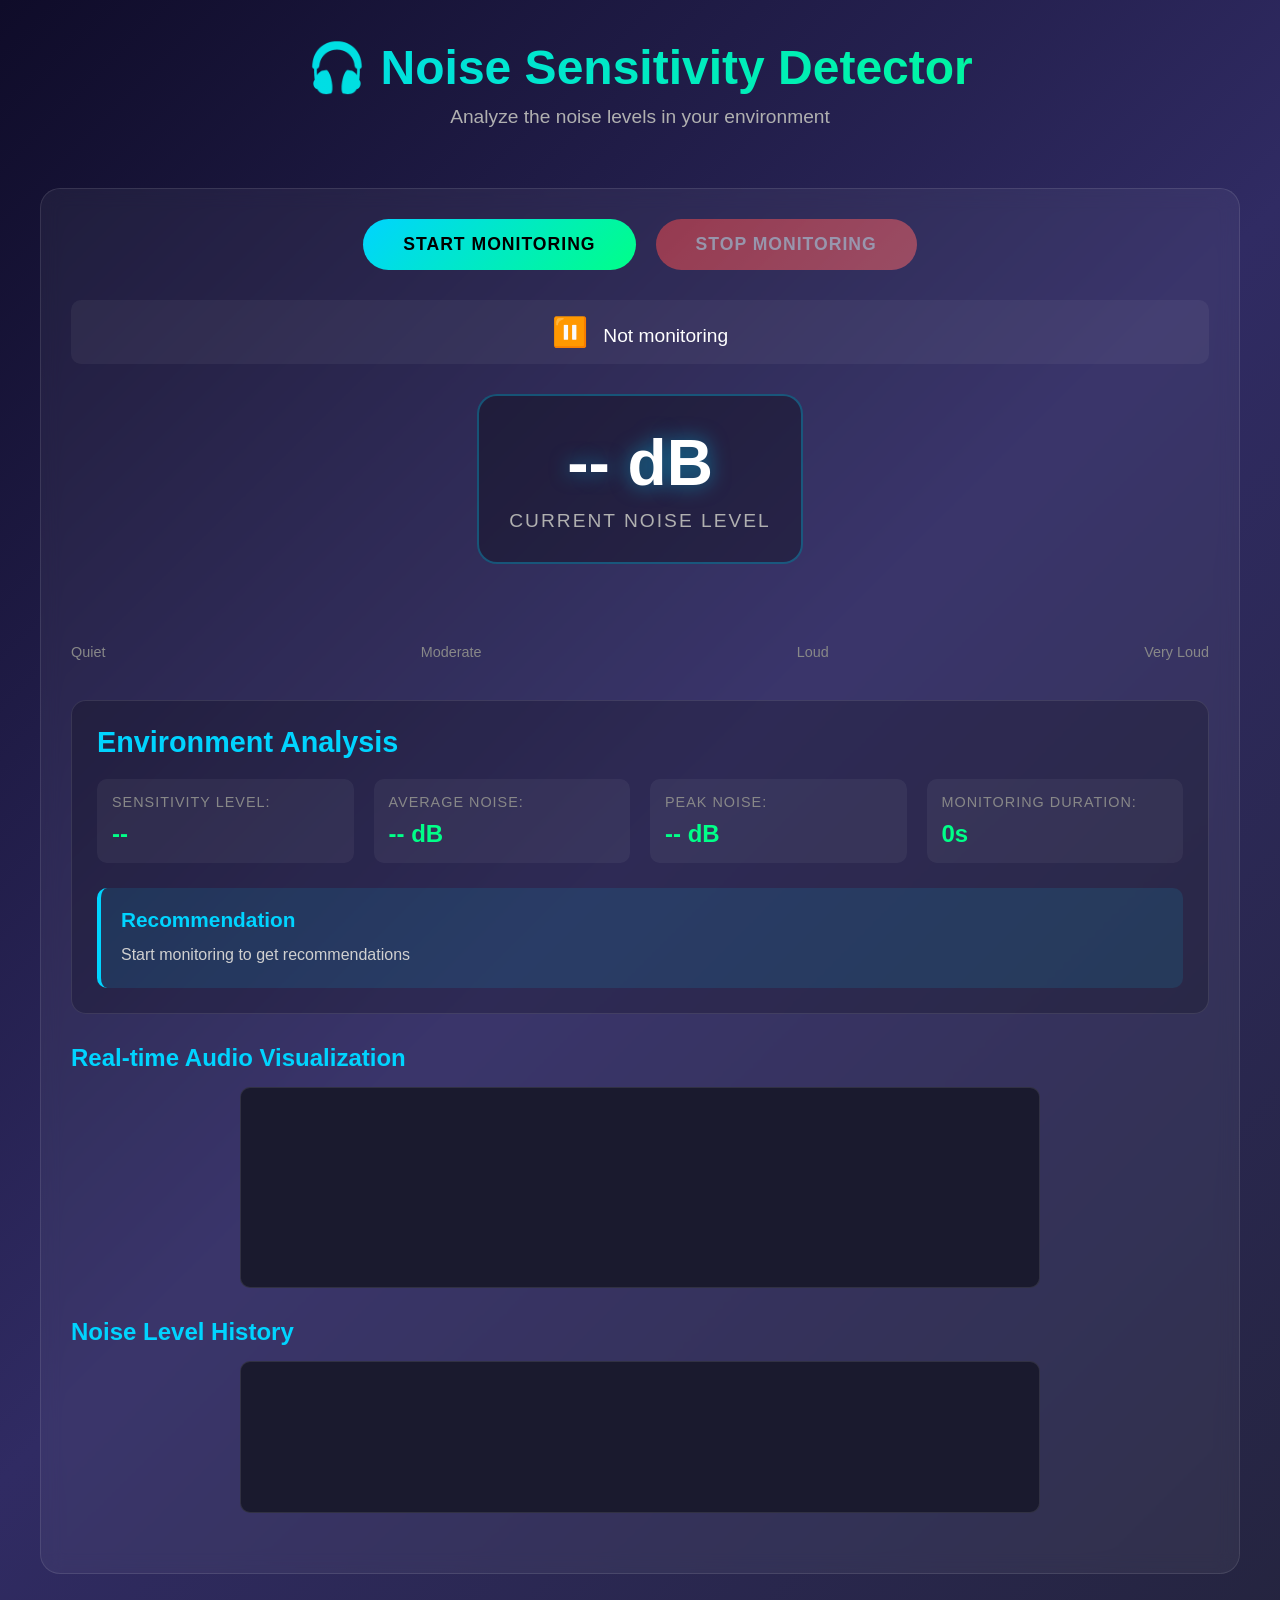
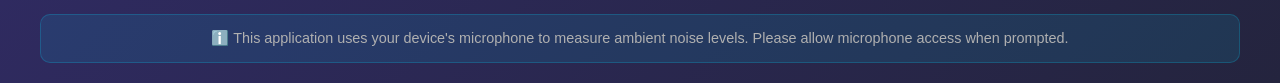
==== index.html @ a0c00eea "Add Noise Sensitivity Detector web application Created a comprehensive web application that measures" ====
<!DOCTYPE html>
<html lang="en">
<head>
    <meta charset="UTF-8">
    <meta name="viewport" content="width=device-width, initial-scale=1.0">
    <title>Noise Sensitivity Detector</title>
    <link rel="stylesheet" href="styles.css">
</head>
<body>
    <div class="container">
        <header>
            <h1>🎧 Noise Sensitivity Detector</h1>
            <p class="subtitle">Analyze the noise levels in your environment</p>
        </header>

        <div class="main-content">
            <!-- Control Panel -->
            <div class="control-panel">
                <button id="startBtn" class="btn btn-primary">Start Monitoring</button>
                <button id="stopBtn" class="btn btn-secondary" disabled>Stop Monitoring</button>
            </div>

            <!-- Status Indicator -->
            <div id="status" class="status">
                <span class="status-icon">⏸️</span>
                <span id="statusText">Not monitoring</span>
            </div>

            <!-- Current Noise Level Display -->
            <div class="noise-display">
                <div class="decibel-meter">
                    <div class="decibel-value" id="decibelValue">-- dB</div>
                    <div class="decibel-label">Current Noise Level</div>
                </div>
            </div>

            <!-- Visual Meter -->
            <div class="meter-container">
                <div class="meter-bar" id="meterBar"></div>
                <div class="meter-labels">
                    <span>Quiet</span>
                    <span>Moderate</span>
                    <span>Loud</span>
                    <span>Very Loud</span>
                </div>
            </div>

            <!-- Sensitivity Analysis -->
            <div class="analysis-panel" id="analysisPanel">
                <h2>Environment Analysis</h2>
                <div class="analysis-content">
                    <div class="analysis-item">
                        <span class="analysis-label">Sensitivity Level:</span>
                        <span id="sensitivityLevel" class="analysis-value">--</span>
                    </div>
                    <div class="analysis-item">
                        <span class="analysis-label">Average Noise:</span>
                        <span id="avgNoise" class="analysis-value">-- dB</span>
                    </div>
                    <div class="analysis-item">
                        <span class="analysis-label">Peak Noise:</span>
                        <span id="peakNoise" class="analysis-value">-- dB</span>
                    </div>
                    <div class="analysis-item">
                        <span class="analysis-label">Monitoring Duration:</span>
                        <span id="duration" class="analysis-value">0s</span>
                    </div>
                </div>
                <div class="recommendation" id="recommendation">
                    <h3>Recommendation</h3>
                    <p id="recommendationText">Start monitoring to get recommendations</p>
                </div>
            </div>

            <!-- Real-time Waveform Visualization -->
            <div class="visualization-panel">
                <h2>Real-time Audio Visualization</h2>
                <canvas id="waveformCanvas" width="800" height="200"></canvas>
            </div>

            <!-- Noise History Chart -->
            <div class="history-panel">
                <h2>Noise Level History</h2>
                <canvas id="historyCanvas" width="800" height="150"></canvas>
            </div>
        </div>

        <footer>
            <p class="info">
                ℹ️ This application uses your device's microphone to measure ambient noise levels.
                Please allow microphone access when prompted.
            </p>
        </footer>
    </div>

    <script src="app.js"></script>
</body>
</html>
---- styles.css ----
* {
    margin: 0;
    padding: 0;
    box-sizing: border-box;
}

body {
    font-family: 'Segoe UI', Tahoma, Geneva, Verdana, sans-serif;
    background: linear-gradient(135deg, #0f0c29, #302b63, #24243e);
    color: #ffffff;
    min-height: 100vh;
    padding: 20px;
}

.container {
    max-width: 1200px;
    margin: 0 auto;
}

header {
    text-align: center;
    margin-bottom: 40px;
    padding: 20px;
}

h1 {
    font-size: 3em;
    margin-bottom: 10px;
    background: linear-gradient(90deg, #00d4ff, #00ff88);
    -webkit-background-clip: text;
    -webkit-text-fill-color: transparent;
    background-clip: text;
}

.subtitle {
    font-size: 1.2em;
    color: #b0b0b0;
}

.main-content {
    background: rgba(255, 255, 255, 0.05);
    border-radius: 20px;
    padding: 30px;
    backdrop-filter: blur(10px);
    border: 1px solid rgba(255, 255, 255, 0.1);
}

/* Control Panel */
.control-panel {
    display: flex;
    justify-content: center;
    gap: 20px;
    margin-bottom: 30px;
}

.btn {
    padding: 15px 40px;
    font-size: 1.1em;
    border: none;
    border-radius: 50px;
    cursor: pointer;
    font-weight: 600;
    transition: all 0.3s ease;
    text-transform: uppercase;
    letter-spacing: 1px;
}

.btn-primary {
    background: linear-gradient(135deg, #00d4ff, #00ff88);
    color: #000;
}

.btn-primary:hover:not(:disabled) {
    transform: translateY(-2px);
    box-shadow: 0 10px 30px rgba(0, 212, 255, 0.4);
}

.btn-secondary {
    background: linear-gradient(135deg, #ff4d4d, #ff6b6b);
    color: #fff;
}

.btn-secondary:hover:not(:disabled) {
    transform: translateY(-2px);
    box-shadow: 0 10px 30px rgba(255, 77, 77, 0.4);
}

.btn:disabled {
    opacity: 0.5;
    cursor: not-allowed;
}

/* Status Indicator */
.status {
    text-align: center;
    margin-bottom: 30px;
    padding: 15px;
    background: rgba(255, 255, 255, 0.05);
    border-radius: 10px;
    font-size: 1.2em;
}

.status-icon {
    margin-right: 10px;
    font-size: 1.5em;
}

/* Noise Display */
.noise-display {
    display: flex;
    justify-content: center;
    margin-bottom: 30px;
}

.decibel-meter {
    text-align: center;
    padding: 30px;
    background: rgba(0, 0, 0, 0.3);
    border-radius: 20px;
    border: 2px solid rgba(0, 212, 255, 0.3);
}

.decibel-value {
    font-size: 4em;
    font-weight: bold;
    margin-bottom: 10px;
    text-shadow: 0 0 20px rgba(0, 212, 255, 0.5);
}

.decibel-label {
    font-size: 1.2em;
    color: #b0b0b0;
    text-transform: uppercase;
    letter-spacing: 2px;
}

/* Visual Meter */
.meter-container {
    margin-bottom: 40px;
}

.meter-bar {
    height: 40px;
    background: linear-gradient(90deg, #4ade80, #22c55e);
    border-radius: 20px;
    transition: width 0.1s ease;
    width: 0%;
    box-shadow: 0 0 20px rgba(74, 222, 128, 0.5);
    position: relative;
}

.meter-labels {
    display: flex;
    justify-content: space-between;
    margin-top: 10px;
    font-size: 0.9em;
    color: #888;
}

/* Analysis Panel */
.analysis-panel {
    background: rgba(0, 0, 0, 0.2);
    border-radius: 15px;
    padding: 25px;
    margin-bottom: 30px;
    border: 1px solid rgba(255, 255, 255, 0.1);
}

.analysis-panel h2 {
    font-size: 1.8em;
    margin-bottom: 20px;
    color: #00d4ff;
}

.analysis-content {
    display: grid;
    grid-template-columns: repeat(auto-fit, minmax(200px, 1fr));
    gap: 20px;
    margin-bottom: 25px;
}

.analysis-item {
    background: rgba(255, 255, 255, 0.05);
    padding: 15px;
    border-radius: 10px;
    display: flex;
    flex-direction: column;
    gap: 10px;
}

.analysis-label {
    font-size: 0.9em;
    color: #888;
    text-transform: uppercase;
    letter-spacing: 1px;
}

.analysis-value {
    font-size: 1.5em;
    font-weight: bold;
    color: #00ff88;
}

.recommendation {
    background: rgba(0, 212, 255, 0.1);
    border-left: 4px solid #00d4ff;
    padding: 20px;
    border-radius: 10px;
}

.recommendation h3 {
    font-size: 1.3em;
    margin-bottom: 10px;
    color: #00d4ff;
}

.recommendation p {
    line-height: 1.6;
    color: #d0d0d0;
}

/* Visualization Panel */
.visualization-panel,
.history-panel {
    margin-bottom: 30px;
}

.visualization-panel h2,
.history-panel h2 {
    font-size: 1.5em;
    margin-bottom: 15px;
    color: #00d4ff;
}

canvas {
    width: 100%;
    max-width: 800px;
    height: auto;
    border-radius: 10px;
    background: #1a1a2e;
    display: block;
    margin: 0 auto;
    border: 1px solid rgba(255, 255, 255, 0.1);
}

/* Footer */
footer {
    margin-top: 40px;
    text-align: center;
}

.info {
    background: rgba(0, 212, 255, 0.1);
    padding: 15px;
    border-radius: 10px;
    color: #b0b0b0;
    font-size: 0.9em;
    border: 1px solid rgba(0, 212, 255, 0.2);
}

/* Responsive Design */
@media (max-width: 768px) {
    h1 {
        font-size: 2em;
    }

    .control-panel {
        flex-direction: column;
    }

    .btn {
        width: 100%;
    }

    .decibel-value {
        font-size: 3em;
    }

    .analysis-content {
        grid-template-columns: 1fr;
    }

    canvas {
        width: 100%;
    }
}

/* Animations */
@keyframes pulse {
    0%, 100% {
        opacity: 1;
    }
    50% {
        opacity: 0.5;
    }
}

.status-icon {
    animation: pulse 2s ease-in-out infinite;
}

/* Smooth transitions */
* {
    transition: background-color 0.3s ease;
}
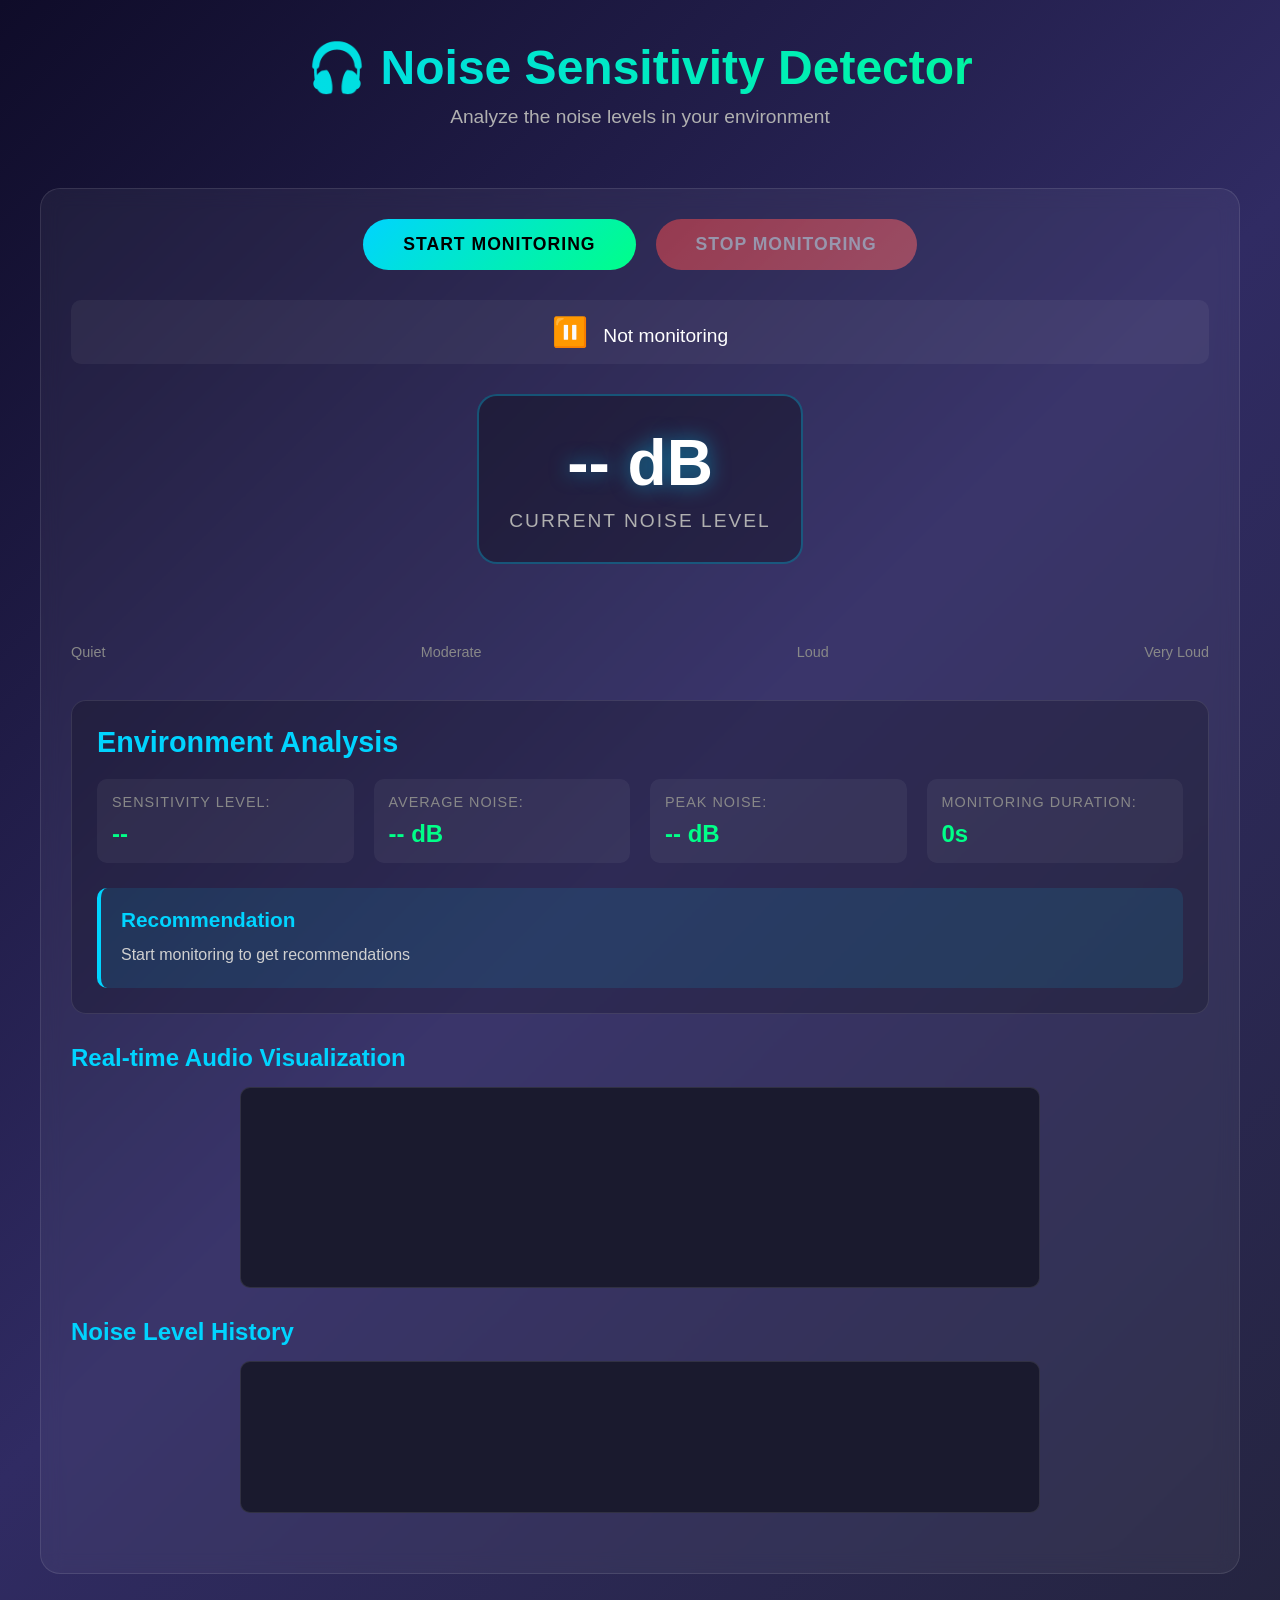
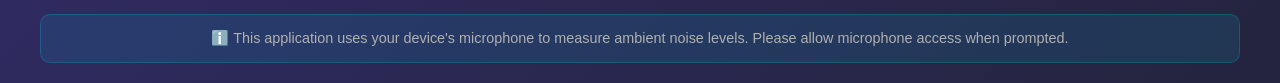
==== commit bd610b47: "Add speech recognition and dynamic word display feature Major enhancements to the Noise Sensitivity " ====
--- a/index.html
+++ b/index.html
@@ -4,9 +4,18 @@
     <meta charset="UTF-8">
     <meta name="viewport" content="width=device-width, initial-scale=1.0">
     <title>Noise Sensitivity Detector</title>
+    <link rel="preconnect" href="https://fonts.googleapis.com">
+    <link rel="preconnect" href="https://fonts.gstatic.com" crossorigin>
+    <link href="https://fonts.googleapis.com/css2?family=Barrio&display=swap" rel="stylesheet">
     <link rel="stylesheet" href="styles.css">
 </head>
 <body>
+    <!-- Background Image Container -->
+    <div class="background-container" id="backgroundContainer"></div>
+
+    <!-- Detected Word Display -->
+    <div class="word-display" id="wordDisplay"></div>
+
     <div class="container">
         <header>
             <h1>🎧 Noise Sensitivity Detector</h1>
--- a/styles.css
+++ b/styles.css
@@ -303,3 +303,82 @@
 * {
     transition: background-color 0.3s ease;
 }
+
+/* Background Container */
+.background-container {
+    position: fixed;
+    top: 0;
+    left: 0;
+    width: 100%;
+    height: 100%;
+    z-index: -1;
+    background-size: cover;
+    background-position: center;
+    background-repeat: no-repeat;
+    transition: background-image 1s ease-in-out;
+    opacity: 0.3;
+}
+
+/* Word Display Container */
+.word-display {
+    position: fixed;
+    top: 0;
+    left: 0;
+    width: 100%;
+    height: 100%;
+    pointer-events: none;
+    z-index: 1000;
+    overflow: hidden;
+}
+
+/* Detected Word Styling */
+.detected-word {
+    position: absolute;
+    font-family: 'Barrio', cursive;
+    font-weight: bold;
+    color: #ffffff;
+    text-shadow:
+        0 0 10px rgba(0, 212, 255, 0.8),
+        0 0 20px rgba(0, 212, 255, 0.6),
+        0 0 30px rgba(0, 212, 255, 0.4),
+        3px 3px 10px rgba(0, 0, 0, 0.8);
+    opacity: 0;
+    transform: scale(0.5);
+    transition: opacity 0.5s ease, transform 0.5s ease;
+    text-transform: uppercase;
+    letter-spacing: 2px;
+    -webkit-text-stroke: 2px rgba(0, 0, 0, 0.5);
+}
+
+/* Fade In Animation */
+.detected-word.fade-in {
+    opacity: 1;
+    transform: scale(1);
+}
+
+/* Fade Out Animation */
+.detected-word.fade-out {
+    opacity: 0;
+    transform: scale(0.8);
+    transition: opacity 2s ease, transform 2s ease;
+}
+
+/* Container positioning */
+.container {
+    position: relative;
+    z-index: 10;
+}
+
+/* Adjust body for layering */
+body {
+    position: relative;
+    overflow-x: hidden;
+}
+
+/* Enhanced responsive design for word display */
+@media (max-width: 768px) {
+    .detected-word {
+        max-width: 80%;
+        font-size: 2em !important;
+    }
+}
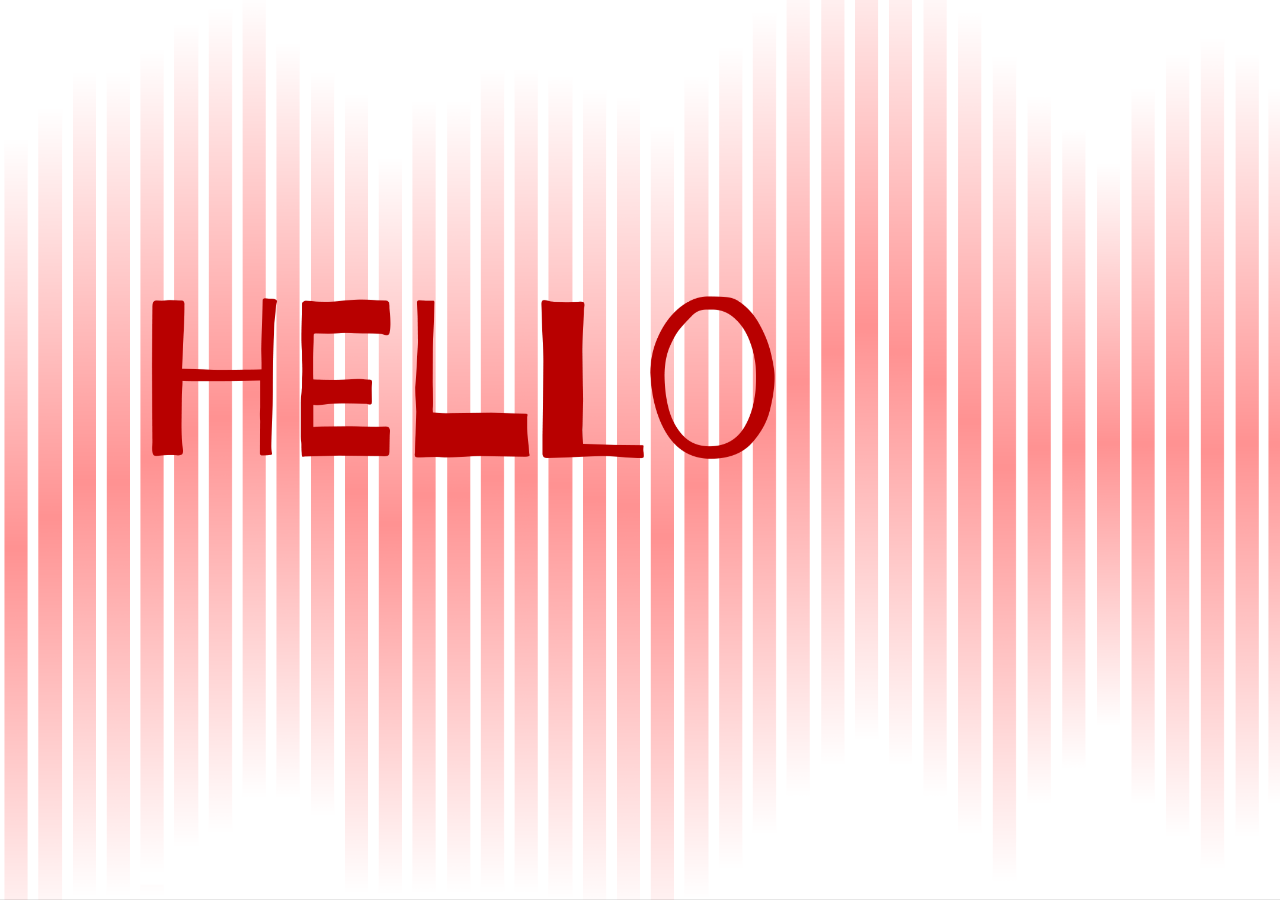
==== commit c5f7bf26: "Strip down to minimal design: background and word detection only Complete redesign to minimal interf" ====
--- a/index.html
+++ b/index.html
@@ -16,92 +16,6 @@
     <!-- Detected Word Display -->
     <div class="word-display" id="wordDisplay"></div>
 
-    <div class="container">
-        <header>
-            <h1>🎧 Noise Sensitivity Detector</h1>
-            <p class="subtitle">Analyze the noise levels in your environment</p>
-        </header>
-
-        <div class="main-content">
-            <!-- Control Panel -->
-            <div class="control-panel">
-                <button id="startBtn" class="btn btn-primary">Start Monitoring</button>
-                <button id="stopBtn" class="btn btn-secondary" disabled>Stop Monitoring</button>
-            </div>
-
-            <!-- Status Indicator -->
-            <div id="status" class="status">
-                <span class="status-icon">⏸️</span>
-                <span id="statusText">Not monitoring</span>
-            </div>
-
-            <!-- Current Noise Level Display -->
-            <div class="noise-display">
-                <div class="decibel-meter">
-                    <div class="decibel-value" id="decibelValue">-- dB</div>
-                    <div class="decibel-label">Current Noise Level</div>
-                </div>
-            </div>
-
-            <!-- Visual Meter -->
-            <div class="meter-container">
-                <div class="meter-bar" id="meterBar"></div>
-                <div class="meter-labels">
-                    <span>Quiet</span>
-                    <span>Moderate</span>
-                    <span>Loud</span>
-                    <span>Very Loud</span>
-                </div>
-            </div>
-
-            <!-- Sensitivity Analysis -->
-            <div class="analysis-panel" id="analysisPanel">
-                <h2>Environment Analysis</h2>
-                <div class="analysis-content">
-                    <div class="analysis-item">
-                        <span class="analysis-label">Sensitivity Level:</span>
-                        <span id="sensitivityLevel" class="analysis-value">--</span>
-                    </div>
-                    <div class="analysis-item">
-                        <span class="analysis-label">Average Noise:</span>
-                        <span id="avgNoise" class="analysis-value">-- dB</span>
-                    </div>
-                    <div class="analysis-item">
-                        <span class="analysis-label">Peak Noise:</span>
-                        <span id="peakNoise" class="analysis-value">-- dB</span>
-                    </div>
-                    <div class="analysis-item">
-                        <span class="analysis-label">Monitoring Duration:</span>
-                        <span id="duration" class="analysis-value">0s</span>
-                    </div>
-                </div>
-                <div class="recommendation" id="recommendation">
-                    <h3>Recommendation</h3>
-                    <p id="recommendationText">Start monitoring to get recommendations</p>
-                </div>
-            </div>
-
-            <!-- Real-time Waveform Visualization -->
-            <div class="visualization-panel">
-                <h2>Real-time Audio Visualization</h2>
-                <canvas id="waveformCanvas" width="800" height="200"></canvas>
-            </div>
-
-            <!-- Noise History Chart -->
-            <div class="history-panel">
-                <h2>Noise Level History</h2>
-                <canvas id="historyCanvas" width="800" height="150"></canvas>
-            </div>
-        </div>
-
-        <footer>
-            <p class="info">
-                ℹ️ This application uses your device's microphone to measure ambient noise levels.
-                Please allow microphone access when prompted.
-            </p>
-        </footer>
-    </div>
-
     <script src="app.js"></script>
 </body>
 </html>
--- a/styles.css
+++ b/styles.css
@@ -6,302 +6,11 @@
 
 body {
     font-family: 'Segoe UI', Tahoma, Geneva, Verdana, sans-serif;
-    background: linear-gradient(135deg, #0f0c29, #302b63, #24243e);
+    background: #000;
     color: #ffffff;
     min-height: 100vh;
-    padding: 20px;
-}
-
-.container {
-    max-width: 1200px;
-    margin: 0 auto;
-}
-
-header {
-    text-align: center;
-    margin-bottom: 40px;
-    padding: 20px;
-}
-
-h1 {
-    font-size: 3em;
-    margin-bottom: 10px;
-    background: linear-gradient(90deg, #00d4ff, #00ff88);
-    -webkit-background-clip: text;
-    -webkit-text-fill-color: transparent;
-    background-clip: text;
-}
-
-.subtitle {
-    font-size: 1.2em;
-    color: #b0b0b0;
-}
-
-.main-content {
-    background: rgba(255, 255, 255, 0.05);
-    border-radius: 20px;
-    padding: 30px;
-    backdrop-filter: blur(10px);
-    border: 1px solid rgba(255, 255, 255, 0.1);
-}
-
-/* Control Panel */
-.control-panel {
-    display: flex;
-    justify-content: center;
-    gap: 20px;
-    margin-bottom: 30px;
-}
-
-.btn {
-    padding: 15px 40px;
-    font-size: 1.1em;
-    border: none;
-    border-radius: 50px;
-    cursor: pointer;
-    font-weight: 600;
-    transition: all 0.3s ease;
-    text-transform: uppercase;
-    letter-spacing: 1px;
-}
-
-.btn-primary {
-    background: linear-gradient(135deg, #00d4ff, #00ff88);
-    color: #000;
-}
-
-.btn-primary:hover:not(:disabled) {
-    transform: translateY(-2px);
-    box-shadow: 0 10px 30px rgba(0, 212, 255, 0.4);
-}
-
-.btn-secondary {
-    background: linear-gradient(135deg, #ff4d4d, #ff6b6b);
-    color: #fff;
-}
-
-.btn-secondary:hover:not(:disabled) {
-    transform: translateY(-2px);
-    box-shadow: 0 10px 30px rgba(255, 77, 77, 0.4);
-}
-
-.btn:disabled {
-    opacity: 0.5;
-    cursor: not-allowed;
-}
-
-/* Status Indicator */
-.status {
-    text-align: center;
-    margin-bottom: 30px;
-    padding: 15px;
-    background: rgba(255, 255, 255, 0.05);
-    border-radius: 10px;
-    font-size: 1.2em;
-}
-
-.status-icon {
-    margin-right: 10px;
-    font-size: 1.5em;
-}
-
-/* Noise Display */
-.noise-display {
-    display: flex;
-    justify-content: center;
-    margin-bottom: 30px;
-}
-
-.decibel-meter {
-    text-align: center;
-    padding: 30px;
-    background: rgba(0, 0, 0, 0.3);
-    border-radius: 20px;
-    border: 2px solid rgba(0, 212, 255, 0.3);
-}
-
-.decibel-value {
-    font-size: 4em;
-    font-weight: bold;
-    margin-bottom: 10px;
-    text-shadow: 0 0 20px rgba(0, 212, 255, 0.5);
-}
-
-.decibel-label {
-    font-size: 1.2em;
-    color: #b0b0b0;
-    text-transform: uppercase;
-    letter-spacing: 2px;
-}
-
-/* Visual Meter */
-.meter-container {
-    margin-bottom: 40px;
-}
-
-.meter-bar {
-    height: 40px;
-    background: linear-gradient(90deg, #4ade80, #22c55e);
-    border-radius: 20px;
-    transition: width 0.1s ease;
-    width: 0%;
-    box-shadow: 0 0 20px rgba(74, 222, 128, 0.5);
+    overflow: hidden;
     position: relative;
-}
-
-.meter-labels {
-    display: flex;
-    justify-content: space-between;
-    margin-top: 10px;
-    font-size: 0.9em;
-    color: #888;
-}
-
-/* Analysis Panel */
-.analysis-panel {
-    background: rgba(0, 0, 0, 0.2);
-    border-radius: 15px;
-    padding: 25px;
-    margin-bottom: 30px;
-    border: 1px solid rgba(255, 255, 255, 0.1);
-}
-
-.analysis-panel h2 {
-    font-size: 1.8em;
-    margin-bottom: 20px;
-    color: #00d4ff;
-}
-
-.analysis-content {
-    display: grid;
-    grid-template-columns: repeat(auto-fit, minmax(200px, 1fr));
-    gap: 20px;
-    margin-bottom: 25px;
-}
-
-.analysis-item {
-    background: rgba(255, 255, 255, 0.05);
-    padding: 15px;
-    border-radius: 10px;
-    display: flex;
-    flex-direction: column;
-    gap: 10px;
-}
-
-.analysis-label {
-    font-size: 0.9em;
-    color: #888;
-    text-transform: uppercase;
-    letter-spacing: 1px;
-}
-
-.analysis-value {
-    font-size: 1.5em;
-    font-weight: bold;
-    color: #00ff88;
-}
-
-.recommendation {
-    background: rgba(0, 212, 255, 0.1);
-    border-left: 4px solid #00d4ff;
-    padding: 20px;
-    border-radius: 10px;
-}
-
-.recommendation h3 {
-    font-size: 1.3em;
-    margin-bottom: 10px;
-    color: #00d4ff;
-}
-
-.recommendation p {
-    line-height: 1.6;
-    color: #d0d0d0;
-}
-
-/* Visualization Panel */
-.visualization-panel,
-.history-panel {
-    margin-bottom: 30px;
-}
-
-.visualization-panel h2,
-.history-panel h2 {
-    font-size: 1.5em;
-    margin-bottom: 15px;
-    color: #00d4ff;
-}
-
-canvas {
-    width: 100%;
-    max-width: 800px;
-    height: auto;
-    border-radius: 10px;
-    background: #1a1a2e;
-    display: block;
-    margin: 0 auto;
-    border: 1px solid rgba(255, 255, 255, 0.1);
-}
-
-/* Footer */
-footer {
-    margin-top: 40px;
-    text-align: center;
-}
-
-.info {
-    background: rgba(0, 212, 255, 0.1);
-    padding: 15px;
-    border-radius: 10px;
-    color: #b0b0b0;
-    font-size: 0.9em;
-    border: 1px solid rgba(0, 212, 255, 0.2);
-}
-
-/* Responsive Design */
-@media (max-width: 768px) {
-    h1 {
-        font-size: 2em;
-    }
-
-    .control-panel {
-        flex-direction: column;
-    }
-
-    .btn {
-        width: 100%;
-    }
-
-    .decibel-value {
-        font-size: 3em;
-    }
-
-    .analysis-content {
-        grid-template-columns: 1fr;
-    }
-
-    canvas {
-        width: 100%;
-    }
-}
-
-/* Animations */
-@keyframes pulse {
-    0%, 100% {
-        opacity: 1;
-    }
-    50% {
-        opacity: 0.5;
-    }
-}
-
-.status-icon {
-    animation: pulse 2s ease-in-out infinite;
-}
-
-/* Smooth transitions */
-* {
-    transition: background-color 0.3s ease;
 }
 
 /* Background Container */
@@ -312,11 +21,11 @@
     width: 100%;
     height: 100%;
     z-index: -1;
+    background-image: url('Loud.png');
     background-size: cover;
     background-position: center;
     background-repeat: no-repeat;
-    transition: background-image 1s ease-in-out;
-    opacity: 0.3;
+    opacity: 1;
 }
 
 /* Word Display Container */
@@ -363,18 +72,6 @@
     transition: opacity 2s ease, transform 2s ease;
 }
 
-/* Container positioning */
-.container {
-    position: relative;
-    z-index: 10;
-}
-
-/* Adjust body for layering */
-body {
-    position: relative;
-    overflow-x: hidden;
-}
-
 /* Enhanced responsive design for word display */
 @media (max-width: 768px) {
     .detected-word {
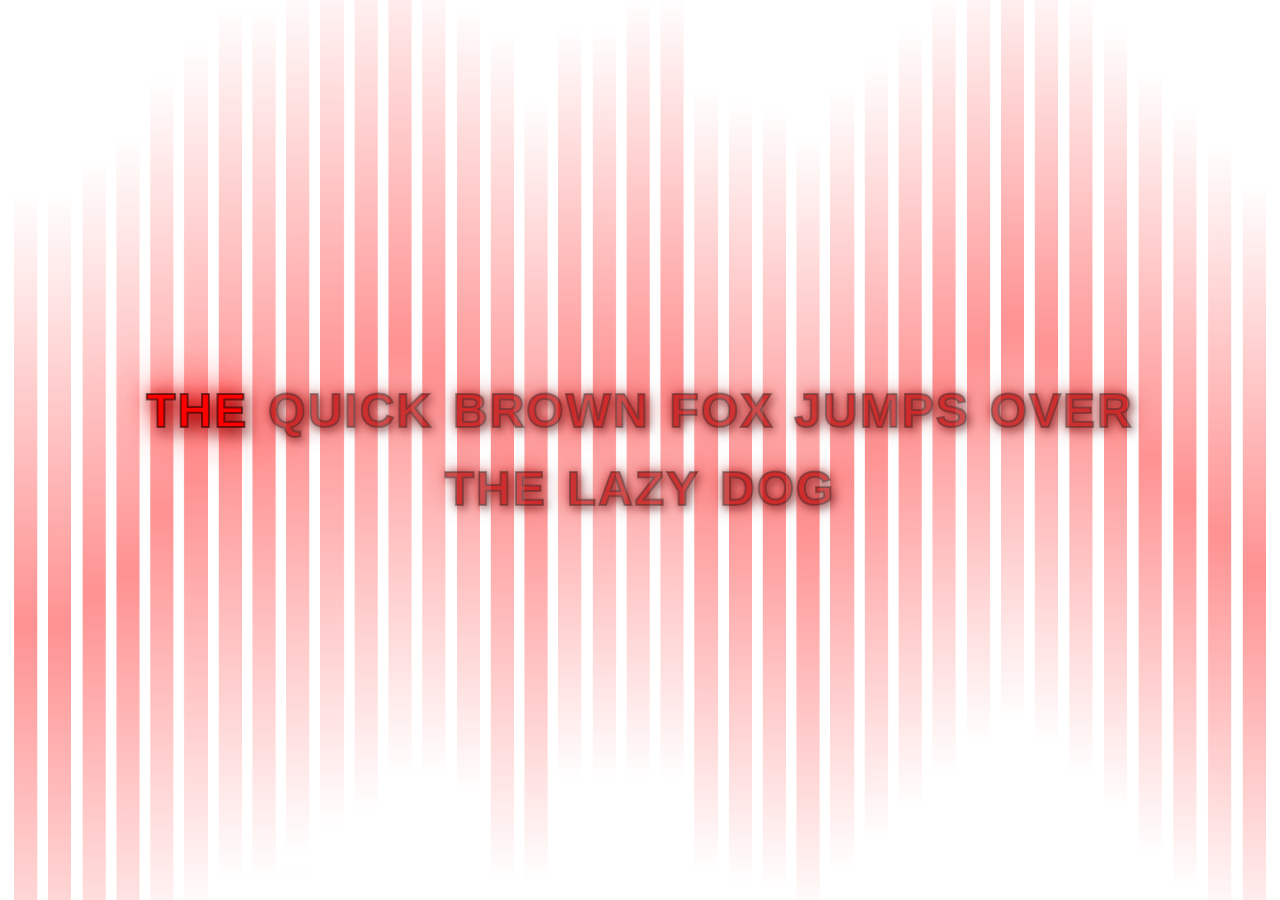
==== commit 5fcfe9f1: "Transform to interactive sentence reading app with volume-based word stretching - Replace background" ====
--- a/index.html
+++ b/index.html
@@ -13,8 +13,11 @@
     <!-- Background Image Container -->
     <div class="background-container" id="backgroundContainer"></div>
 
-    <!-- Detected Word Display -->
-    <div class="word-display" id="wordDisplay"></div>
+    <!-- Sound Wave Visualization -->
+    <canvas id="soundWaveCanvas"></canvas>
+
+    <!-- Interactive Sentence Display -->
+    <div class="sentence-display" id="sentenceDisplay"></div>
 
     <script src="app.js"></script>
 </body>
--- a/styles.css
+++ b/styles.css
@@ -20,62 +20,89 @@
     left: 0;
     width: 100%;
     height: 100%;
-    z-index: -1;
-    background-image: url('Loud.png');
+    z-index: 1;
+    background-image: url('Frame 15.png');
     background-size: cover;
     background-position: center;
     background-repeat: no-repeat;
     opacity: 1;
 }
 
-/* Word Display Container */
-.word-display {
+/* Sound Wave Canvas */
+#soundWaveCanvas {
     position: fixed;
     top: 0;
     left: 0;
     width: 100%;
     height: 100%;
+    z-index: 10;
+    pointer-events: none;
+}
+
+/* Sentence Display Container */
+.sentence-display {
+    position: fixed;
+    top: 50%;
+    left: 50%;
+    transform: translate(-50%, -50%);
+    width: 90%;
+    max-width: 1200px;
     pointer-events: none;
     z-index: 1000;
-    overflow: hidden;
+    display: flex;
+    flex-wrap: wrap;
+    justify-content: center;
+    align-items: center;
+    gap: 20px;
+    padding: 40px;
 }
 
-/* Detected Word Styling */
-.detected-word {
-    position: absolute;
-    font-family: 'Barrio', cursive;
+/* Individual Word Styling */
+.sentence-word {
+    font-family: 'Barrio', 'Noto Sans SC', 'Microsoft YaHei', cursive, sans-serif;
     font-weight: bold;
-    color: #ffffff;
+    color: #B80000;
+    font-size: 48px;
     text-shadow:
-        0 0 10px rgba(0, 212, 255, 0.8),
-        0 0 20px rgba(0, 212, 255, 0.6),
-        0 0 30px rgba(0, 212, 255, 0.4),
+        0 0 10px rgba(184, 0, 0, 0.8),
+        0 0 20px rgba(184, 0, 0, 0.6),
+        0 0 30px rgba(184, 0, 0, 0.4),
         3px 3px 10px rgba(0, 0, 0, 0.8);
-    opacity: 0;
-    transform: scale(0.5);
-    transition: opacity 0.5s ease, transform 0.5s ease;
     text-transform: uppercase;
     letter-spacing: 2px;
     -webkit-text-stroke: 2px rgba(0, 0, 0, 0.5);
+    line-height: 1.2;
+    transition: transform 0.1s ease-out;
+    display: inline-block;
+    transform-origin: center bottom;
+    opacity: 0.7;
 }
 
-/* Fade In Animation */
-.detected-word.fade-in {
+/* Active word being spoken */
+.sentence-word.active {
     opacity: 1;
-    transform: scale(1);
+    color: #FF0000;
+    text-shadow:
+        0 0 20px rgba(255, 0, 0, 1),
+        0 0 40px rgba(255, 0, 0, 0.8),
+        0 0 60px rgba(255, 0, 0, 0.6),
+        5px 5px 15px rgba(0, 0, 0, 1);
 }
 
-/* Fade Out Animation */
-.detected-word.fade-out {
-    opacity: 0;
-    transform: scale(0.8);
-    transition: opacity 2s ease, transform 2s ease;
+/* Completed word */
+.sentence-word.completed {
+    opacity: 0.4;
+    color: #660000;
 }
 
-/* Enhanced responsive design for word display */
+/* Enhanced responsive design for sentence display */
 @media (max-width: 768px) {
-    .detected-word {
-        max-width: 80%;
-        font-size: 2em !important;
+    .sentence-display {
+        gap: 15px;
+        padding: 20px;
+    }
+
+    .sentence-word {
+        font-size: 32px;
     }
 }
